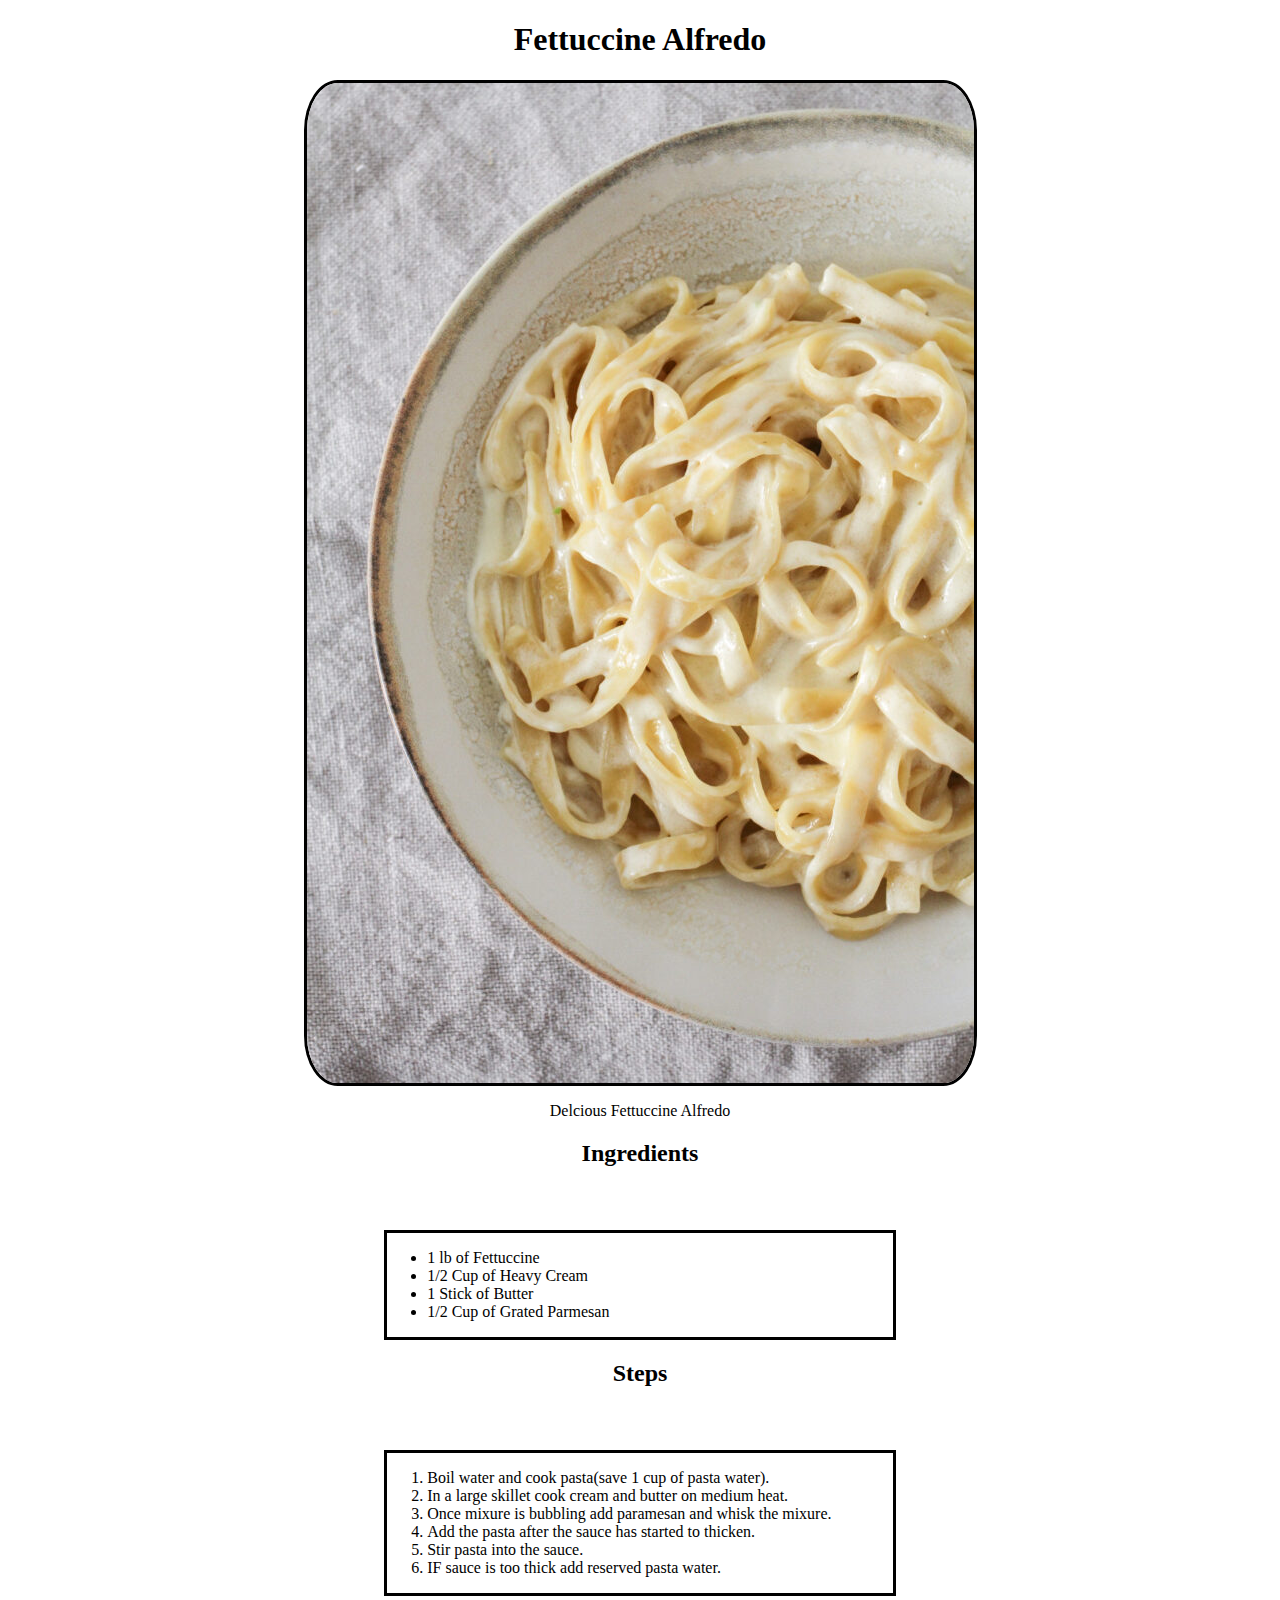
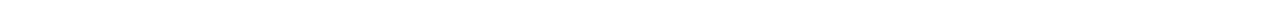
==== recipes/alfredo.html @ 7f4b04f7 "Add alfredo.html, css and jpeg, minor edit to index.html" ====
<!DOCTYPE html>
<html lang="en">
<head>
    <meta charset="UTF-8">
    <meta http-equiv="X-UA-Compatible" content="IE=edge">
    <meta name="viewport" content="width=device-width, initial-scale=1.0">
    <link href="../css/alfredo.css" rel="stylesheet">
    <title>Fettuccine Alfredo</title>
</head>
<body>
    <h1>Fettuccine Alfredo</h1>

    <img src="../images/alfredo.jpeg" alt="Fettuccine Alfredo">
    <p class="center">Delcious Fettuccine Alfredo</p>
    <h2 class="center">Ingredients</h2>
    <div id="Ingredients">
        <ul>
            <li>1 lb of Fettuccine</li>
            <li>1/2 Cup of Heavy Cream</li>
            <li>1 Stick of Butter</li>
            <li>1/2 Cup of Grated Parmesan</li>
        </ul>
    </div>
    <h2 class="center">Steps</h2>
    <div id="Steps">
        <ol>
            <li>Boil water and cook pasta(save 1 cup of pasta water).</li>
            <li>In a large skillet cook cream and butter on medium heat.</li>
            <li>Once mixure is bubbling add paramesan and whisk the mixure.</li>
            <li>Add the pasta after the sauce has started to thicken.</li>
            <li>Stir pasta into the sauce.</li>
            <li>IF sauce is too thick add reserved pasta water.</li>
        </ol>
    </div>
</body>
</html>
---- css/alfredo.css ----
h1 {
    text-align:center;
}

img {
    display: block;
    margin-left: auto;
    margin-right: auto;
    border: solid;
    border-radius: 5%;
}

.center {
    text-align: center;
}

#Ingredients, #Steps {
    Margin-top: 5%;
    border: solid;
    width: 40%;
    margin-left: auto;
    margin-right: auto;
}
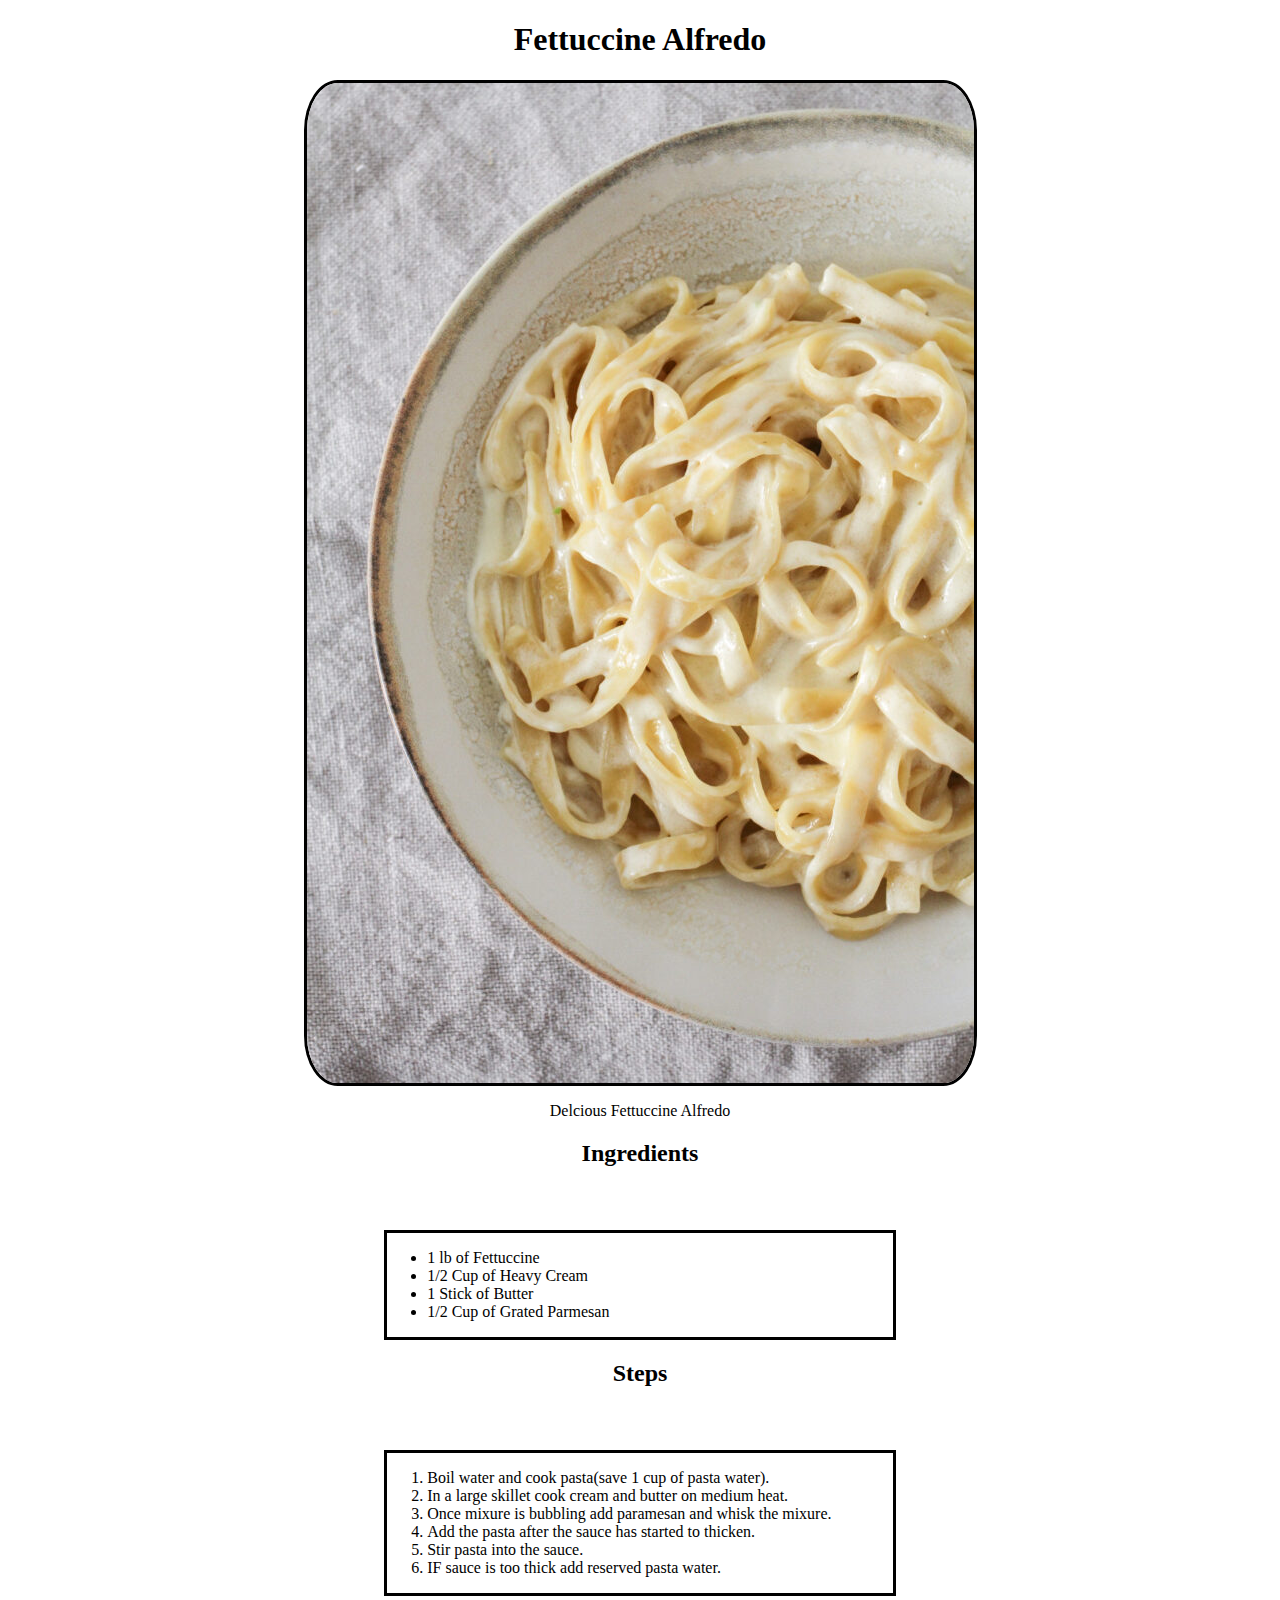
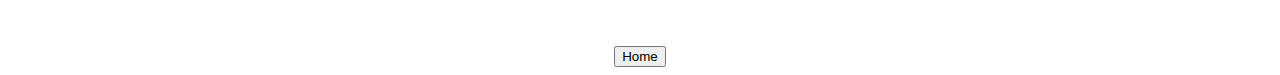
==== commit 3c3c8716: "Minor Edits to all Recipes html files and Css." ====
--- a/recipes/alfredo.html
+++ b/recipes/alfredo.html
@@ -32,5 +32,8 @@
             <li>IF sauce is too thick add reserved pasta water.</li>
         </ol>
     </div>
+    <div class="home"> 
+        <a href="../index.html"><button>Home</button></a>
+    </div>
 </body>
 </html>--- a/css/alfredo.css
+++ b/css/alfredo.css
@@ -20,4 +20,9 @@
     width: 40%;
     margin-left: auto;
     margin-right: auto;
+}
+
+.home {
+    margin-top: 50px;
+    text-align: center;
 }